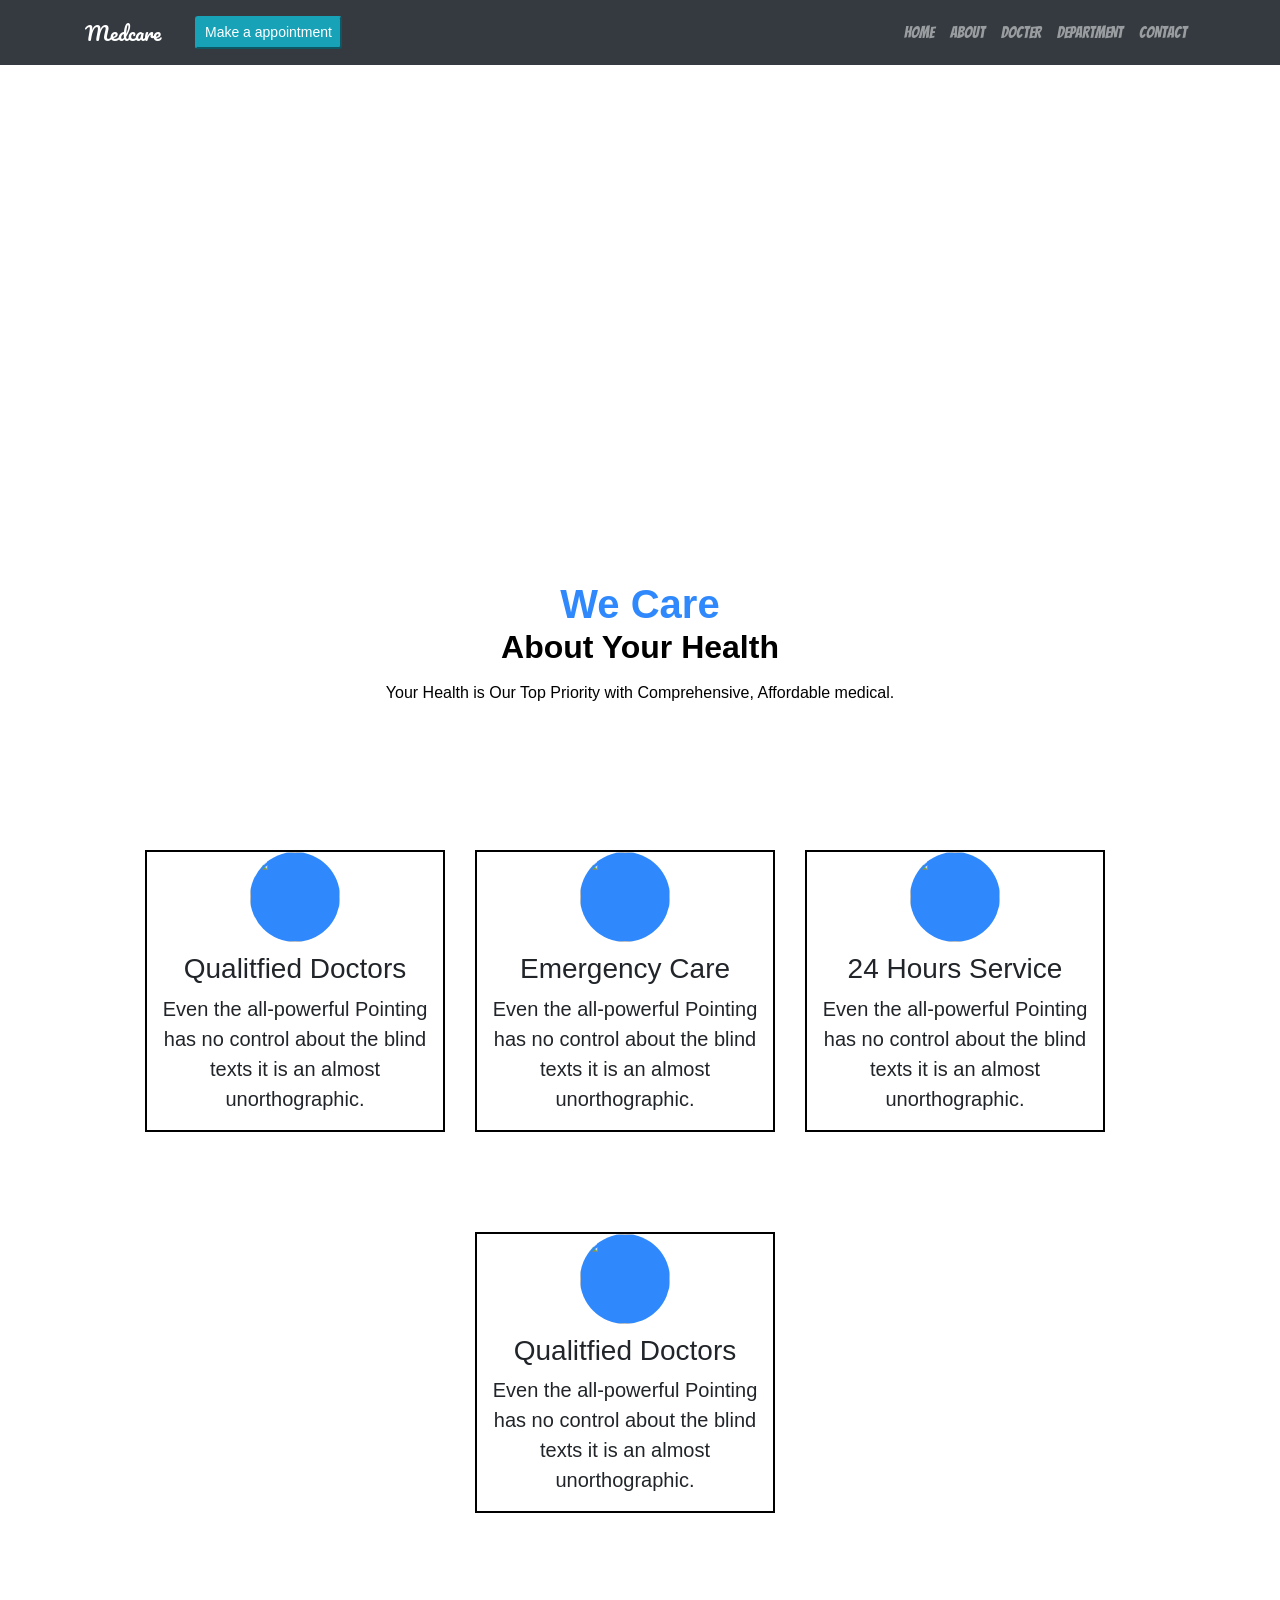
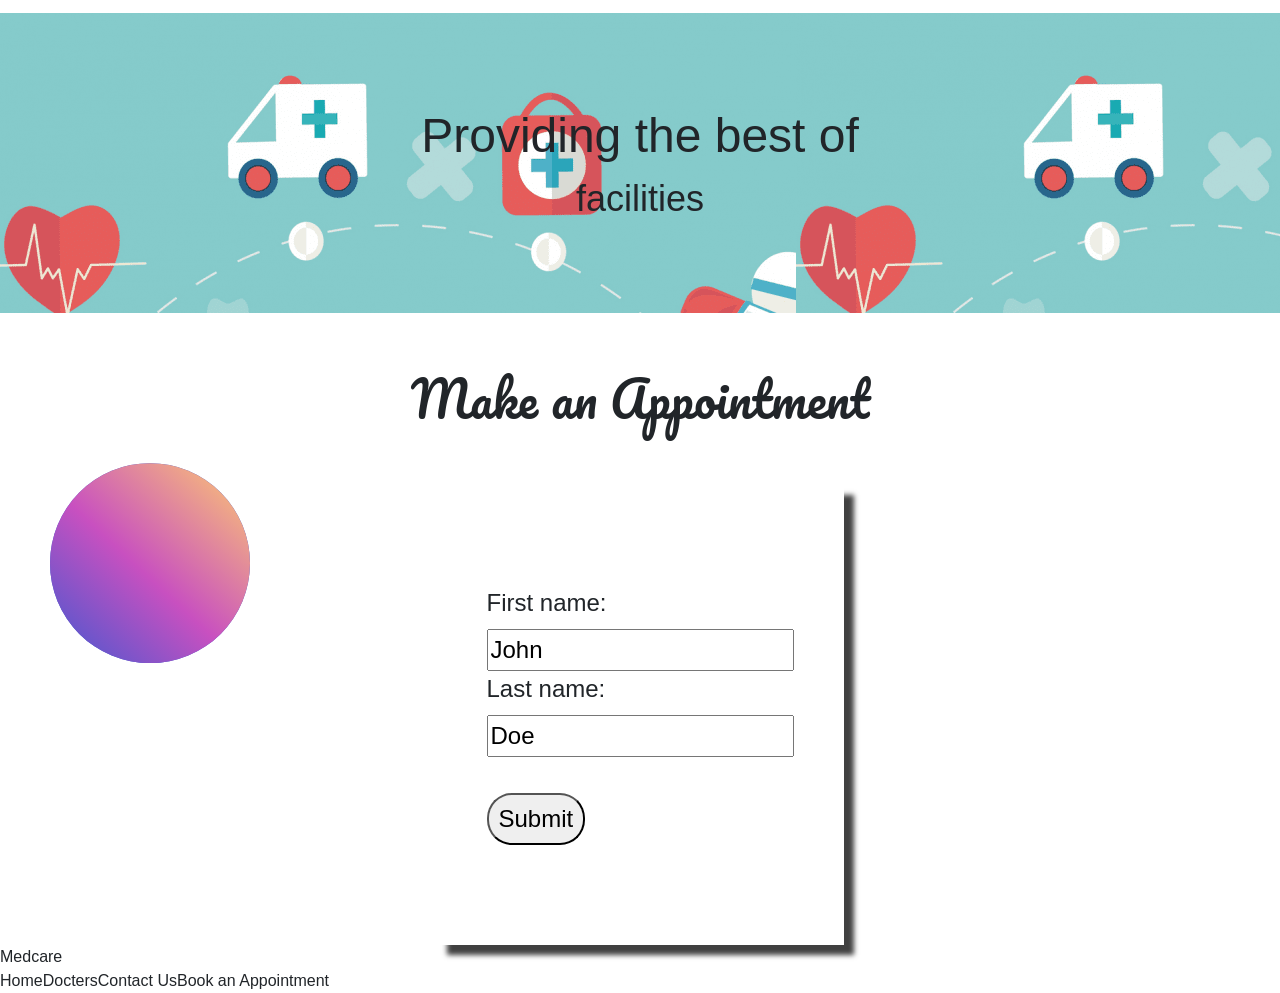
==== index.html @ 57b48a46 "ui design" ====
<!DOCTYPE html>
<html>
<head>
	<title>Medcare</title>
	<link rel="stylesheet" type="text/css" href="css/main.css">
	<link rel="stylesheet" href="https://stackpath.bootstrapcdn.com/bootstrap/4.3.1/css/bootstrap.min.css">
	<link href="https://fonts.googleapis.com/css?family=Pacifico|Bangers&display=swap" rel="stylesheet">
	<link rel="stylesheet" href="https://use.fontawesome.com/releases/v5.6.3/css/all.css">
	<script src="https://cdnjs.cloudflare.com/ajax/libs/jquery/3.3.1/jquery.min.js"></script>
    <script src="https://stackpath.bootstrapcdn.com/bootstrap/4.3.1/js/bootstrap.min.js"></script>
</head>
<body>
	<div>
		<nav class="navbar navbar-expand-sm navbar-dark bg-dark fixed-top" id="mainNav">
		    <div class="container">
		      <a class="navbar-brand" href="#page-top">Medcare</a>
		      <ul class="navbar-nav mr-auto">
		      	<a class="nav-link"><button class="btn-info btn-sm margin-10">Make a appointment</button></a>
		      </ul>
		      <button class="navbar-toggler navbar-toggler-right" type="button" data-toggle="collapse" data-target="#navbarResponsive" aria-controls="navbarResponsive" aria-expanded="false" aria-label="Toggle navigation">
		        Menu
		        <i class="fas fa-bars"></i>
		      </button>
		      <div class="collapse navbar-collapse" id="navbarResponsive">
		        <ul class="navbar-nav text-uppercase ml-auto">
		          <li class="nav-item">
		            <a class="nav-link " href="#home">Home</a>
		          </li>
		          <li class="nav-item">
		            <a class="nav-link " href="#about">About</a>
		          </li>
		          <li class="nav-item">
		            <a class="nav-link " href="#docter">Docter</a>
		          </li>
		          <li class="nav-item">
		            <a class="nav-link " href="#department">Department</a>
		          </li>
		          <li class="nav-item">
		            <a class="nav-link " href="#contact">Contact</a>
		          </li>
		        </ul>
		      </div>
		    </div>
		  </nav>
	</div>
	<!-- /header image -->
	<div class="head_image">
		<div id="theCarousel" class="carousel slide" data-ride="carousel">
			<ol class="carousel-indicators">
				<li data-target="#theCarousel" data-slide-to="0" class="active"></li>
				<li data-target="#theCarousel" data-slide-to="1"></li>
				<li data-target="#theCarousel" data-slide-to="2"></li>
			</ol>
			<div class="carousel-inner">
				<div class="carousel-item active">
					<div class="slide1"></div>
					<div class="carousel-caption ">
						<h1>We Care</h1>
						<h2>About Your Health</h2>
						<h5 class="subheading">Your Health is Our Top Priority with Comprehensive, Affordable medical.</h5>
					</div>
				</div>

				<div class="carousel-item">
					<div class="slide2"></div>
					<div class="carousel-caption right-align">
						<h1>Helping Your</h1>
						<h2>Stay Happy One</h2>
						<h5 class="subheading">Everyday We Bring Hope and Smile to the Patient We Serve</h5>
					</div>
				</div>

				<div class="carousel-item left-align">
					<div class="slide3"></div>
					<div class="carousel-caption">
						<h1>Vibrant backgrounds</h1>
						<h2>Brillant and amazing backgrounds</h2>
						<h5 class="subheading">You deserve a good healthcare.</h5>
					</div>
				</div>
			</div>
			<a href="#theCarousel" class="carousel-control-prev" data-slide="prev">
			<span class="carousel-control-prev-icon"></span></a>
			<a href="#theCarousel" class="carousel-control-next" data-slide="next">
			<span class="carousel-control-next-icon"></span></a>
		</div>
	</div>

	<!--info center-->
	<div class="flexbox-container">
		<div>
			<img src="https://cdn0.iconfinder.com/data/icons/medical-344/32/stethoscope-128.png" class="define">
			<h3>Qualitfied Doctors</h3>
			<p class="lead">Even the all-powerful Pointing has no control about the blind texts it is an almost unorthographic.</p>
		</div>
		<div>
			<img src="https://cdn.iconscout.com/icon/premium/png-256-thumb/emergency-94-1148823.png" class="define">
			<h3>Emergency Care</h3>
			<p class="lead">Even the all-powerful Pointing has no control about the blind texts it is an almost unorthographic.</p>
		</div>
		<div>
			<img src="https://cdn.iconscout.com/icon/premium/png-256-thumb/24-hours-active-759941.png" class="define">
			<h3>24 Hours Service</h3>
			<p class="lead">Even the all-powerful Pointing has no control about the blind texts it is an almost unorthographic.</p>
		</div>
		<div>
			<img src="https://i.ya-webdesign.com/images/doctor-icon-png-12.png" class="define">
			<h3>Qualitfied Doctors</h3>
			<p class="lead">Even the all-powerful Pointing has no control about the blind texts it is an almost unorthographic.</p>
		</div>
	</div>
	<div class="cover d-flex">
        <div class="cover-title">
            <div class="cover-title-head">Providing the best of </div>
            <div class="cover-title-sm">facilities</div>
        </div>
	</div>

    <div class="booking d-flex flex-column">
        <div class="booking-head">Make an Appointment</div>
        <form action="" target="" method="#" class="appointment-form">
            <label for="fname">First name:</label><br>
            <input type="text" id="fname" name="fname" value="John"><br>
            <label for="lname">Last name:</label><br>
            <input type="text" id="lname" name="lname" value="Doe"><br><br>
            <input type="submit" value="Submit" class="submit-btn">
        </form>
		<div class="circle"></div>
    </div>
    <footer class="main-footer">
        <div class="footer-title">Medcare</div>
        <div class="footer-utilties d-flex flex-inline">
            <div class="footer-utilties-items">Home</div>
            <div class="footer-utilties-items">Docters</div>
            <div class="footer-utilties-items">Contact Us</div>
            <div class="footer-utilties-items">Book an Appointment</div>
        </div>
    </footer>

	<script src="https://cdnjs.cloudflare.com/ajax/libs/jquery/3.3.1/jquery.min.js"></script>
    <script src="https://stackpath.bootstrapcdn.com/bootstrap/4.3.1/js/bootstrap.min.js"></script>
</body>
</html>
---- css/main.css ----
.slide1{
	background-image: url("https://www.incimages.com/uploaded_files/image/1940x900/getty_962094932_385032.jpg");
	height: 750px;
	background-repeat: no-repeat;
	background-size: cover;
	background-position: center;
}
.slide2{
	background-image: url("http://www.studyinlatvia.in/images/healthcare-bg.jpg");
	height: 750px;
	background-repeat: no-repeat;
	background-size: cover;
	background-position: center;
}
.slide3{
	background-image: url("https://media-exp1.licdn.com/dms/image/C4E1BAQHONZQGEbkBYA/company-background_10000/0?e=2159024400&v=beta&t=pEi3aHLmiO_tzTfx7eOfjzVQE3UrAc1_XFIVGXC5ZDM");
	height: 750px;
	background-repeat: no-repeat;
	background-size: cover;
	background-position: center;
}
.navbar-brand{
	font-family: 'Pacifico',cursive;
}
.nav-link{
	font-family: 'Bangers',cursive;
}
.carousel-caption{	
	font-size: 45px !important;
}
.carousel-caption h1{
	color: #2f89fc !important;
	margin-bottom: 0px !important;
	font-weight: 900;
}
.carousel-caption h2{
	color: black !important;
	margin-bottom: 16px !important;
	font-weight: 900;
}
.right-align{
	text-align: right !important;
}
.left-align{
	text-align: left !important;
}
owl-nav button {
  position: absolute;
  top: 50%;
  background-color: #000;
  color: #fff;
  margin: 0;
  transition: all 0.3s ease-in-out;
}
.owl-nav button.owl-prev {
  left: 0;
}
.owl-nav button.owl-next {
  right: 0;
}

.owl-dots {
  text-align: center;
  padding-top: 15px;
}
.owl-dots button.owl-dot {
  width: 15px;
  height: 15px;
  border-radius: 50%;
  display: inline-block;
  background: #ccc;
  margin: 0 3px;
}
.owl-dots button.owl-dot.active {
  background-color: #000;
}
.owl-dots button.owl-dot:focus {
  outline: none;
}
.owl-nav button {
    position: absolute;
    top: 50%;
    transform: translateY(-50%);
    background: rgba(255, 255, 255, 0.38) !important;
}
span {
    font-size: 70px;    
    position: relative;
    top: -5px;
}
.owl-nav button:focus {
    outline: none;
}
.subheading{
	font-family: sans-serif;
	font-size: 1rem;
	color: black !important;
}
.margin-10{
	margin-left: 10px;
	font-family: sans-serif;
}
.flexbox-container{
	display: flex;
	flex-wrap: wrap;
	justify-content: center;
}
.flexbox-container > div{
	width: 300px;
	margin-top: 100px;
	border: 2px black solid;
	margin-right: 30px;
	text-align: center;
}
.define{
	height: 90px;
	width: 90px;
	margin-bottom: 10px;
	border-radius: 50%;
	background-color:#2f89fc;
}

.cover{
	background-image:url("../images/cover.png");
	justify-content: center;
	align-items: center;
	min-height: 300px;
	margin: 100px 0px 50px 0px;
}
.cover-title{
	text-align: center;
}
.cover-title-head{
	font-weight: 500;
	font-size: 48px;
}
.cover-title-sm{
	font-weight: 500;
	font-size: 36px;
}


.booking{
	align-items: center;
	position: relative;
}
.booking-head{
	font-size: 48px;
	font-family:'Pacifico', cursive;
	margin-bottom: 50px;
}
.appointment-form{
	font-size: 24px;
	padding: 100px 50px;
	background-color: rgba(255, 255, 255, 0.38);
	box-shadow: 10px 10px 5px 0px rgba(0,0,0,0.75);
	-webkit-box-shadow: 10px 10px 5px 0px rgba(0,0,0,0.75);
	-moz-box-shadow: 10px 10px 5px 0px rgba(0,0,0,0.75);
}
.submit-btn{
	border-radius: 25px;
	padding: 6px 10px;
}
.circle{
	clip-path: circle(50% at 50% 50%);
	height: 200px;
	width: 200px;
	background-color: #4158D0;
	position: absolute;
	top: 100px;
	left: 50px;
	z-index: -1;
	background-image: linear-gradient(43deg, #4158D0 0%, #C850C0 46%, #FFCC70 100%);
}
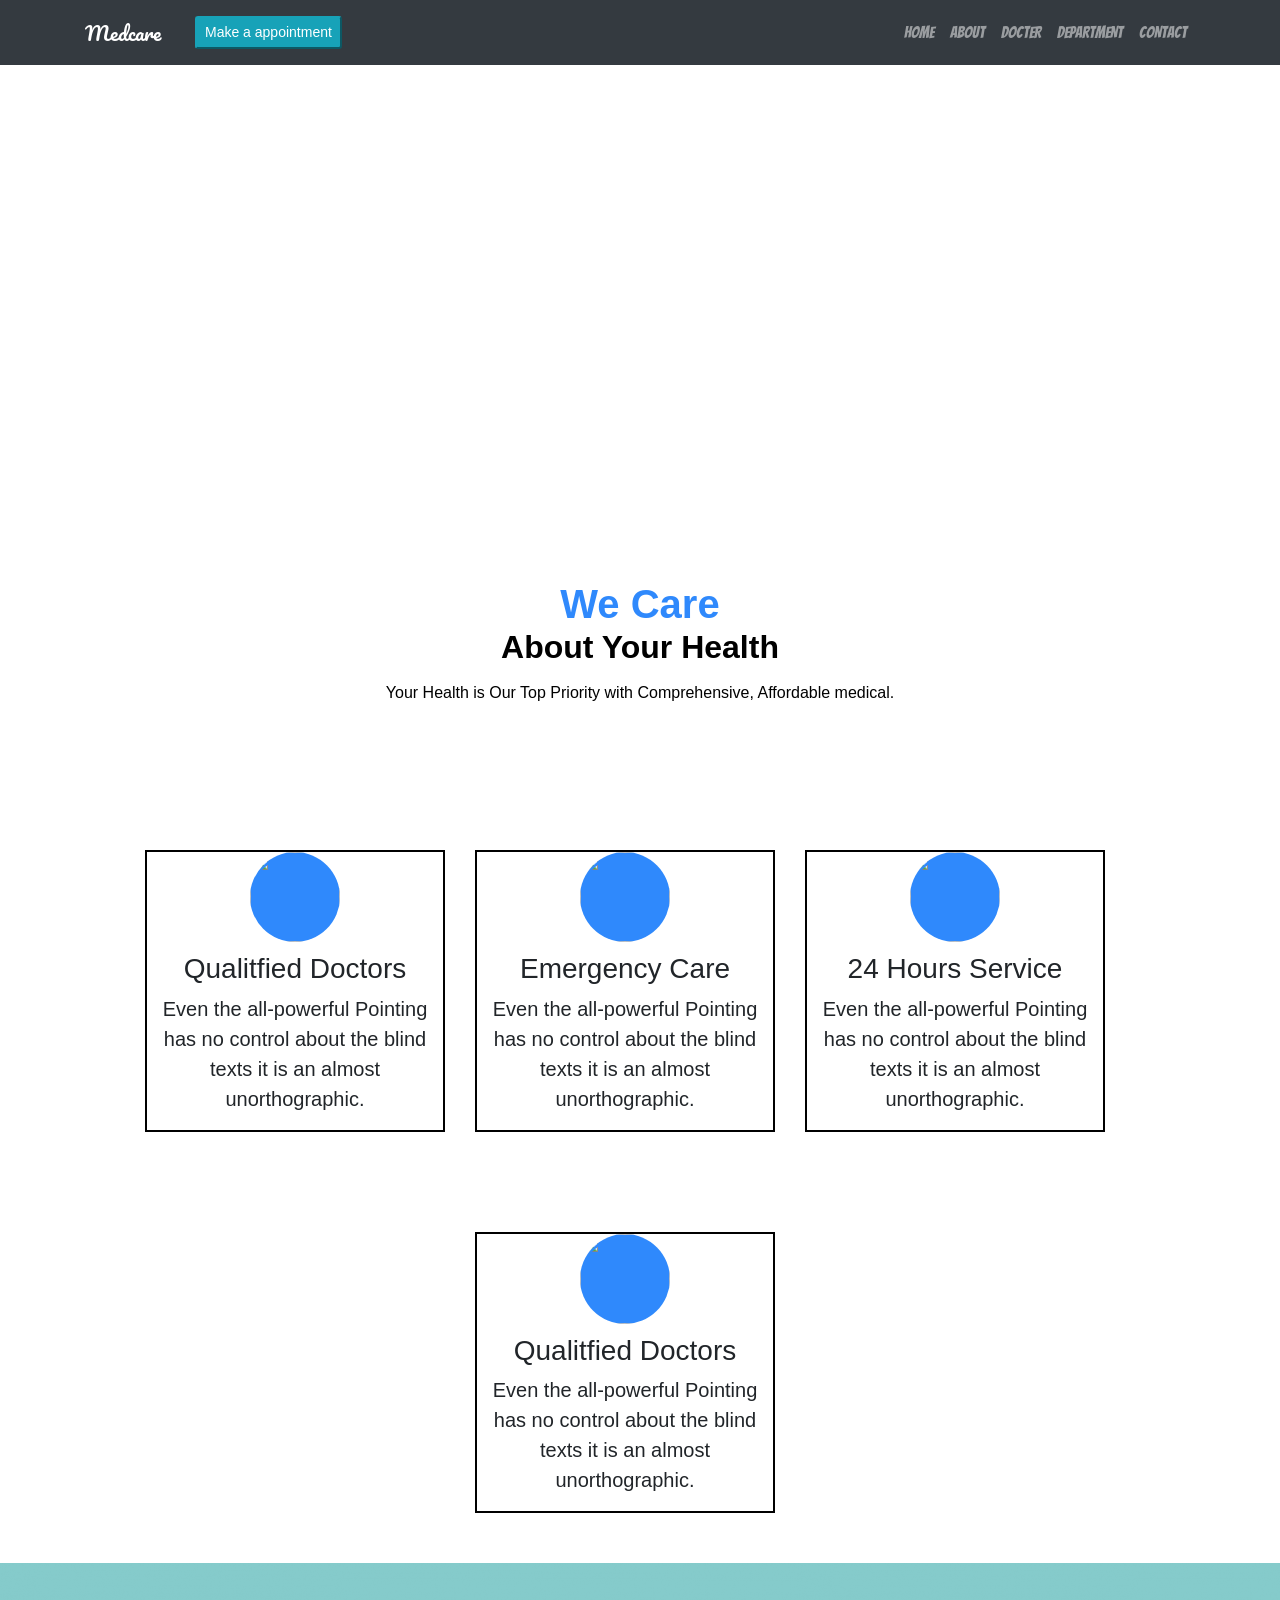
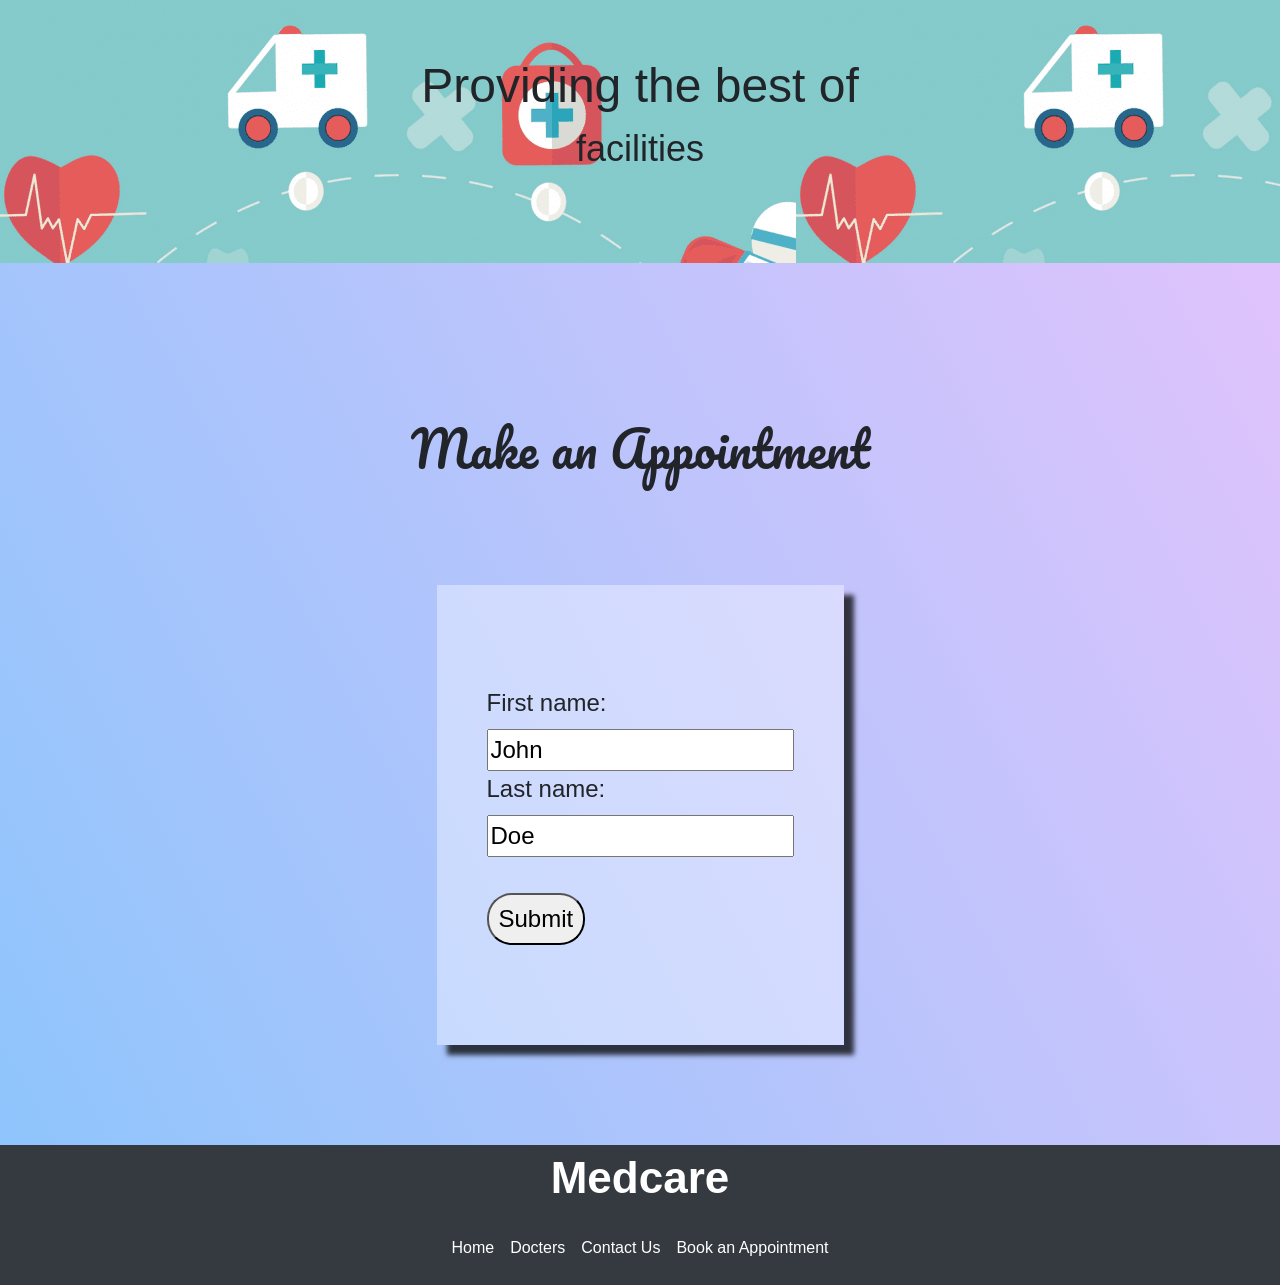
==== commit 0fec3e0f: "update" ====
--- a/index.html
+++ b/index.html
@@ -73,8 +73,8 @@
 				<div class="carousel-item left-align">
 					<div class="slide3"></div>
 					<div class="carousel-caption">
-						<h1>Vibrant backgrounds</h1>
-						<h2>Brillant and amazing backgrounds</h2>
+						<h1>Save Life</h1>
+						<h2>Try to save a life and see how much happy you are.</h2>
 						<h5 class="subheading">You deserve a good healthcare.</h5>
 					</div>
 				</div>
--- a/css/main.css
+++ b/css/main.css
@@ -125,7 +125,7 @@
 	justify-content: center;
 	align-items: center;
 	min-height: 300px;
-	margin: 100px 0px 50px 0px;
+	margin-top: 50px;
 }
 .cover-title{
 	text-align: center;
@@ -143,11 +143,15 @@
 .booking{
 	align-items: center;
 	position: relative;
+	background-color: #8EC5FC;
+	background-image: linear-gradient(62deg, #8EC5FC 0%, #E0C3FC 100%);
+	padding: 100px 50px;
 }
 .booking-head{
 	font-size: 48px;
 	font-family:'Pacifico', cursive;
 	margin-bottom: 50px;
+	padding: 50px 50px;
 }
 .appointment-form{
 	font-size: 24px;
@@ -171,4 +175,22 @@
 	left: 50px;
 	z-index: -1;
 	background-image: linear-gradient(43deg, #4158D0 0%, #C850C0 46%, #FFCC70 100%);
+}
+.main-footer{
+	background-color: #343a40!important;
+	color: white;
+	text-align: center;
+}
+.footer-title{
+	font-weight: 700;
+	font-size: 44px;
+}
+.footer-utilties{
+	display: flex;
+	justify-content: center;
+	align-items: center;
+	padding: 20px 0;
+}
+.footer-utilties>div{
+	margin: 5px 8px;
 }
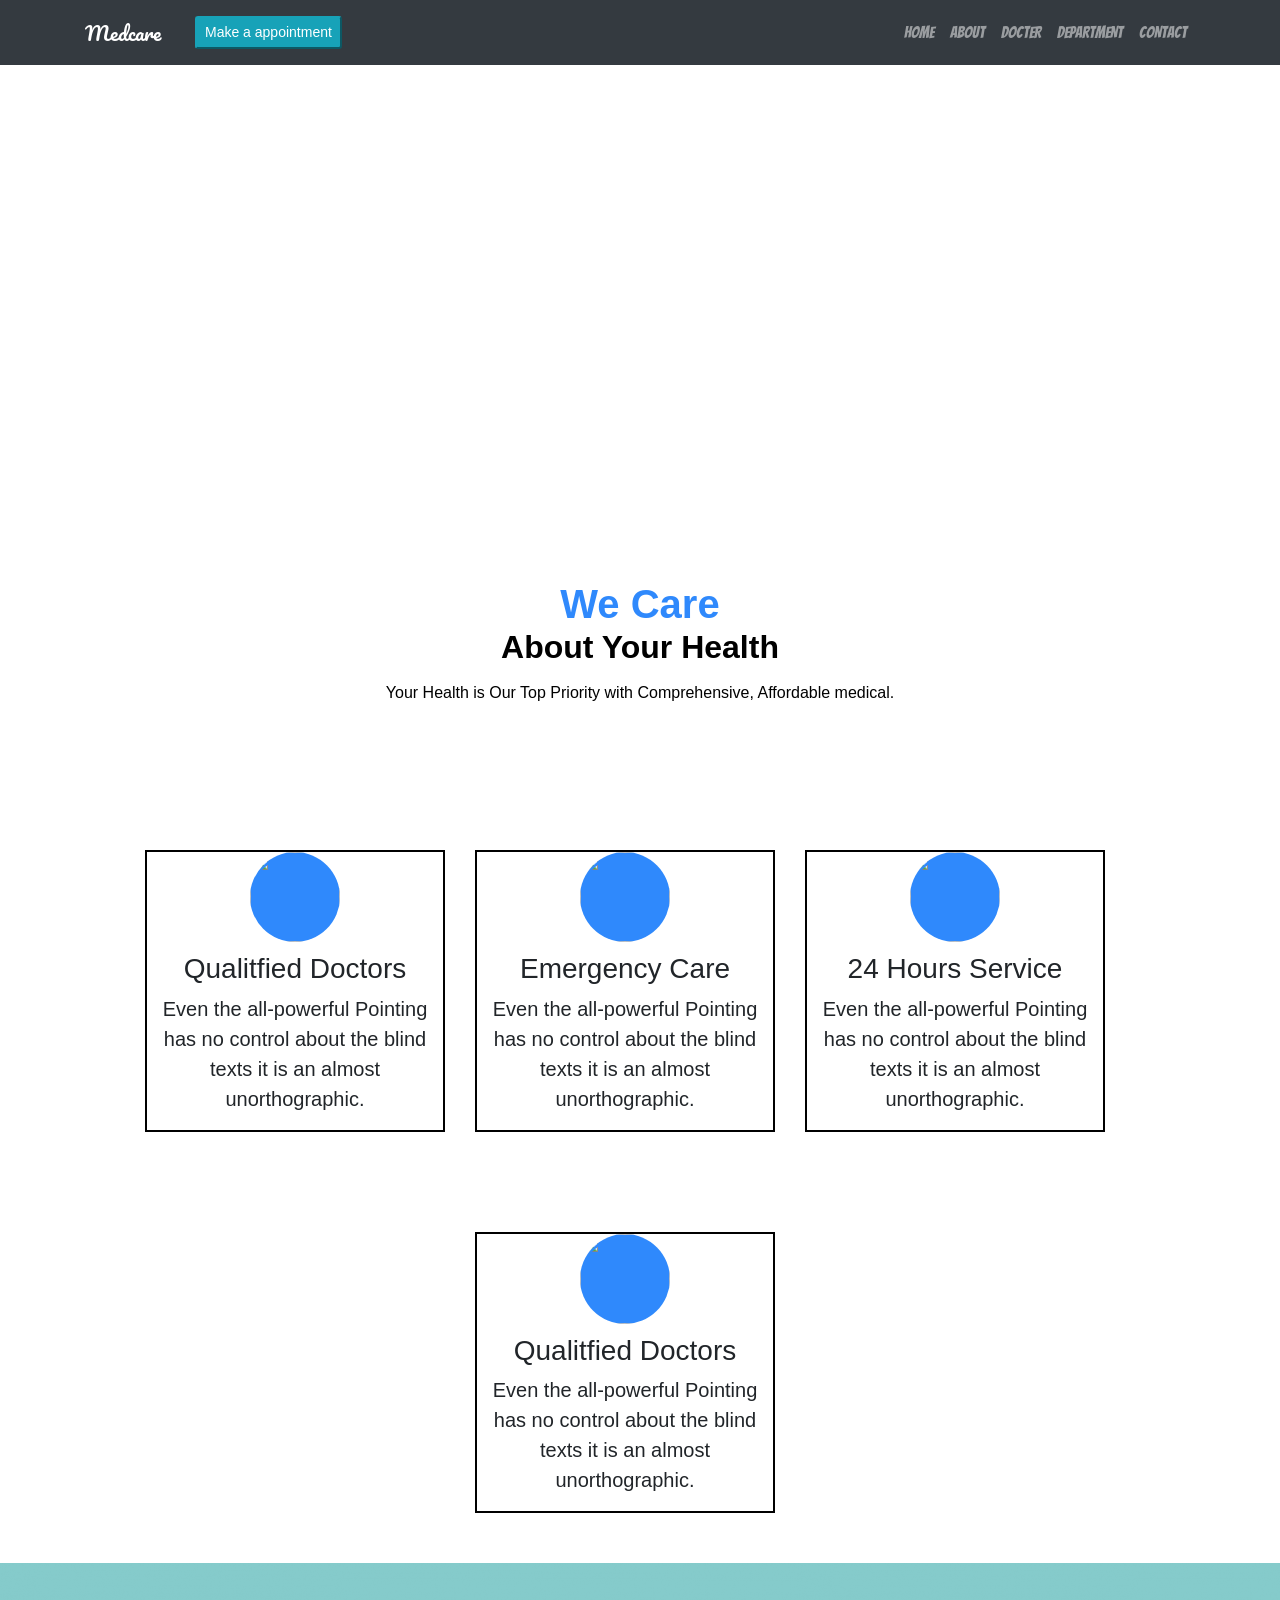
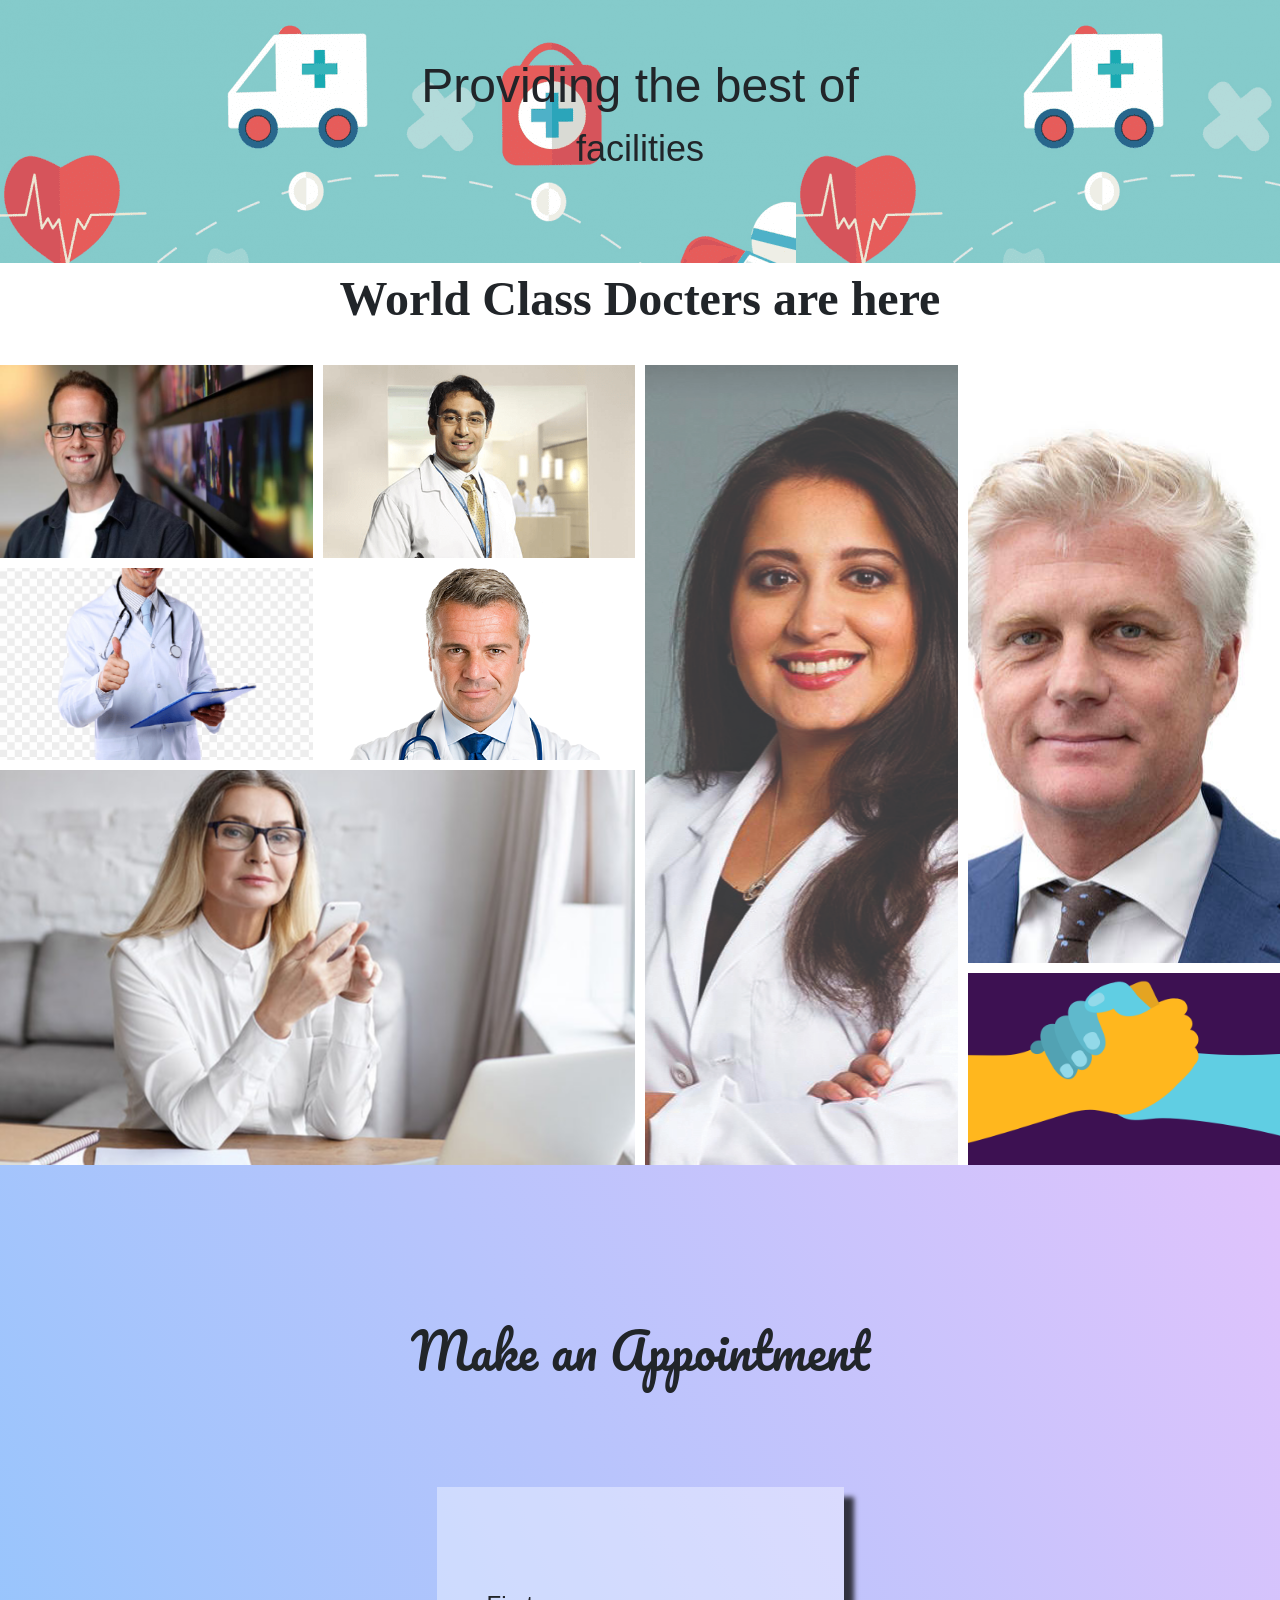
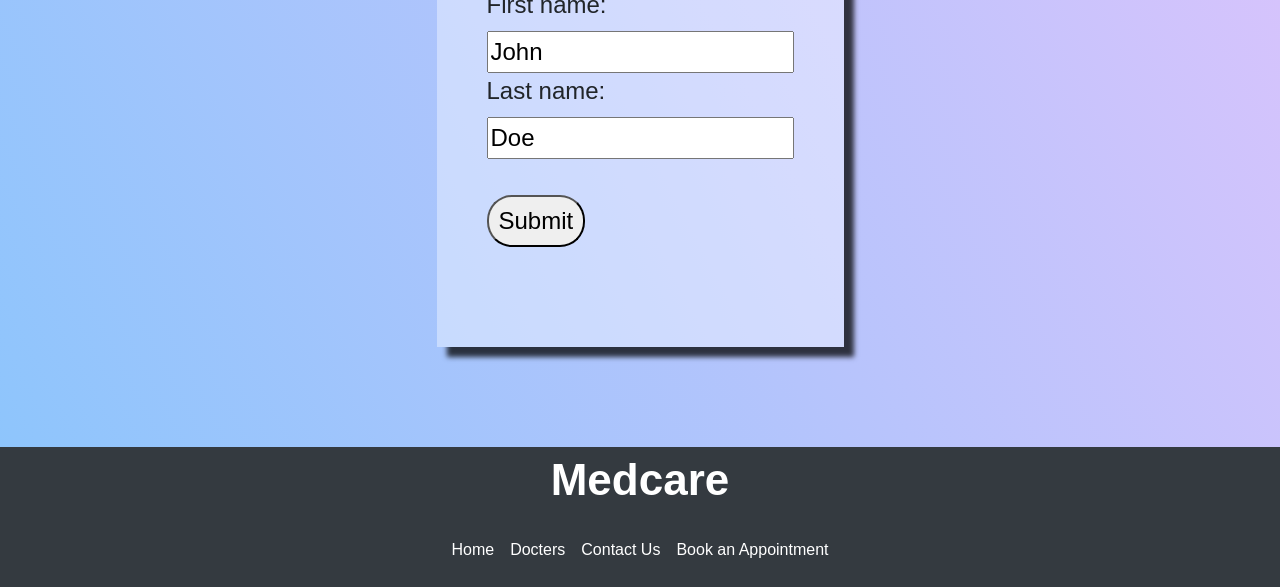
==== commit 43f6d0d0: "update" ====
--- a/index.html
+++ b/index.html
@@ -104,7 +104,7 @@
 			<p class="lead">Even the all-powerful Pointing has no control about the blind texts it is an almost unorthographic.</p>
 		</div>
 		<div>
-			<img src="https://i.ya-webdesign.com/images/doctor-icon-png-12.png" class="define">
+			<img src="https://cdn.iconscout.com/icon/premium/png-256-thumb/emergency-94-1148823.png" class="define">
 			<h3>Qualitfied Doctors</h3>
 			<p class="lead">Even the all-powerful Pointing has no control about the blind texts it is an almost unorthographic.</p>
 		</div>
@@ -115,6 +115,19 @@
             <div class="cover-title-sm">facilities</div>
         </div>
 	</div>
+	<div class="docters">
+		<div class="docter-head">World Class Docters are here</div>
+		<div class="grid-container">
+			<div class="item1"></div>
+			<div class="item2"></div>
+			<div class="item3"></div>
+			<div class="item4"></div>
+			<div class="item5"></div>
+			<div class="item6"></div>
+			<div class="item7"></div>
+			<div class="item8"></div>
+		</div>
+    </div>
 
     <div class="booking d-flex flex-column">
         <div class="booking-head">Make an Appointment</div>
--- a/css/main.css
+++ b/css/main.css
@@ -6,7 +6,7 @@
 	background-position: center;
 }
 .slide2{
-	background-image: url("http://www.studyinlatvia.in/images/healthcare-bg.jpg");
+	background-image: url("../images/health.jpg");
 	height: 750px;
 	background-repeat: no-repeat;
 	background-size: cover;
@@ -193,4 +193,76 @@
 }
 .footer-utilties>div{
 	margin: 5px 8px;
+}
+/*-- docter collage */
+
+.item1{
+	grid-area: img1;
+	background-image: url("../images/kar.jpg");
+	background-position: center;
+	background-repeat: no-repeat;
+}
+.item2{
+	grid-area: img2;
+	background-image: url("../images/garg.jpg");
+	background-position: top;
+	background-repeat: no-repeat;
+}
+.item3{
+	grid-area: img3;
+	background-image: url("../images/kesh.jpg");
+	background-position: center;
+	background-repeat: no-repeat;
+	background-size: cover;
+}
+.item4{
+	grid-area: img4;
+	background-image: url("../images/vik.png");
+	background-position: center top;
+	background-repeat: no-repeat;
+	background-size: cover;
+}
+.item5{
+	grid-area: img5;
+	background-image: url("../images/prav.png");
+	background-position: center;
+	background-size: cover;
+	background-repeat: no-repeat;
+}
+.item6{
+	grid-area: img6;
+	background-image: url("../images/shad.png");
+	background-position: top;
+	background-size: cover;
+	background-repeat: no-repeat;
+}
+.item7{
+	grid-area: img7;
+	background-image: url("../images/dosti.png");
+	background-position: center;
+	background-size: cover;
+	background-repeat: no-repeat;
+}
+.item8{
+	grid-area: img8;
+	background-image: url("../images/docter.jpg");
+	background-position: center;
+	background-repeat: no-repeat;
+}
+.grid-container{
+	display: grid;
+	grid-template-areas:
+			'img3 img4 img1 img2'
+			'img5 img6 img1 img2'
+			'img8 img8 img1 img2'
+			'img8 img8 img1 img7';
+	grid-gap: 10px;
+	min-height: 800px;
+}
+.docter-head{
+	font-size: 48px;
+	font-weight: bold;
+	text-align: center;
+	margin-bottom: 30px;
+	font-family: 'Oleo Script', cursive;
 }
